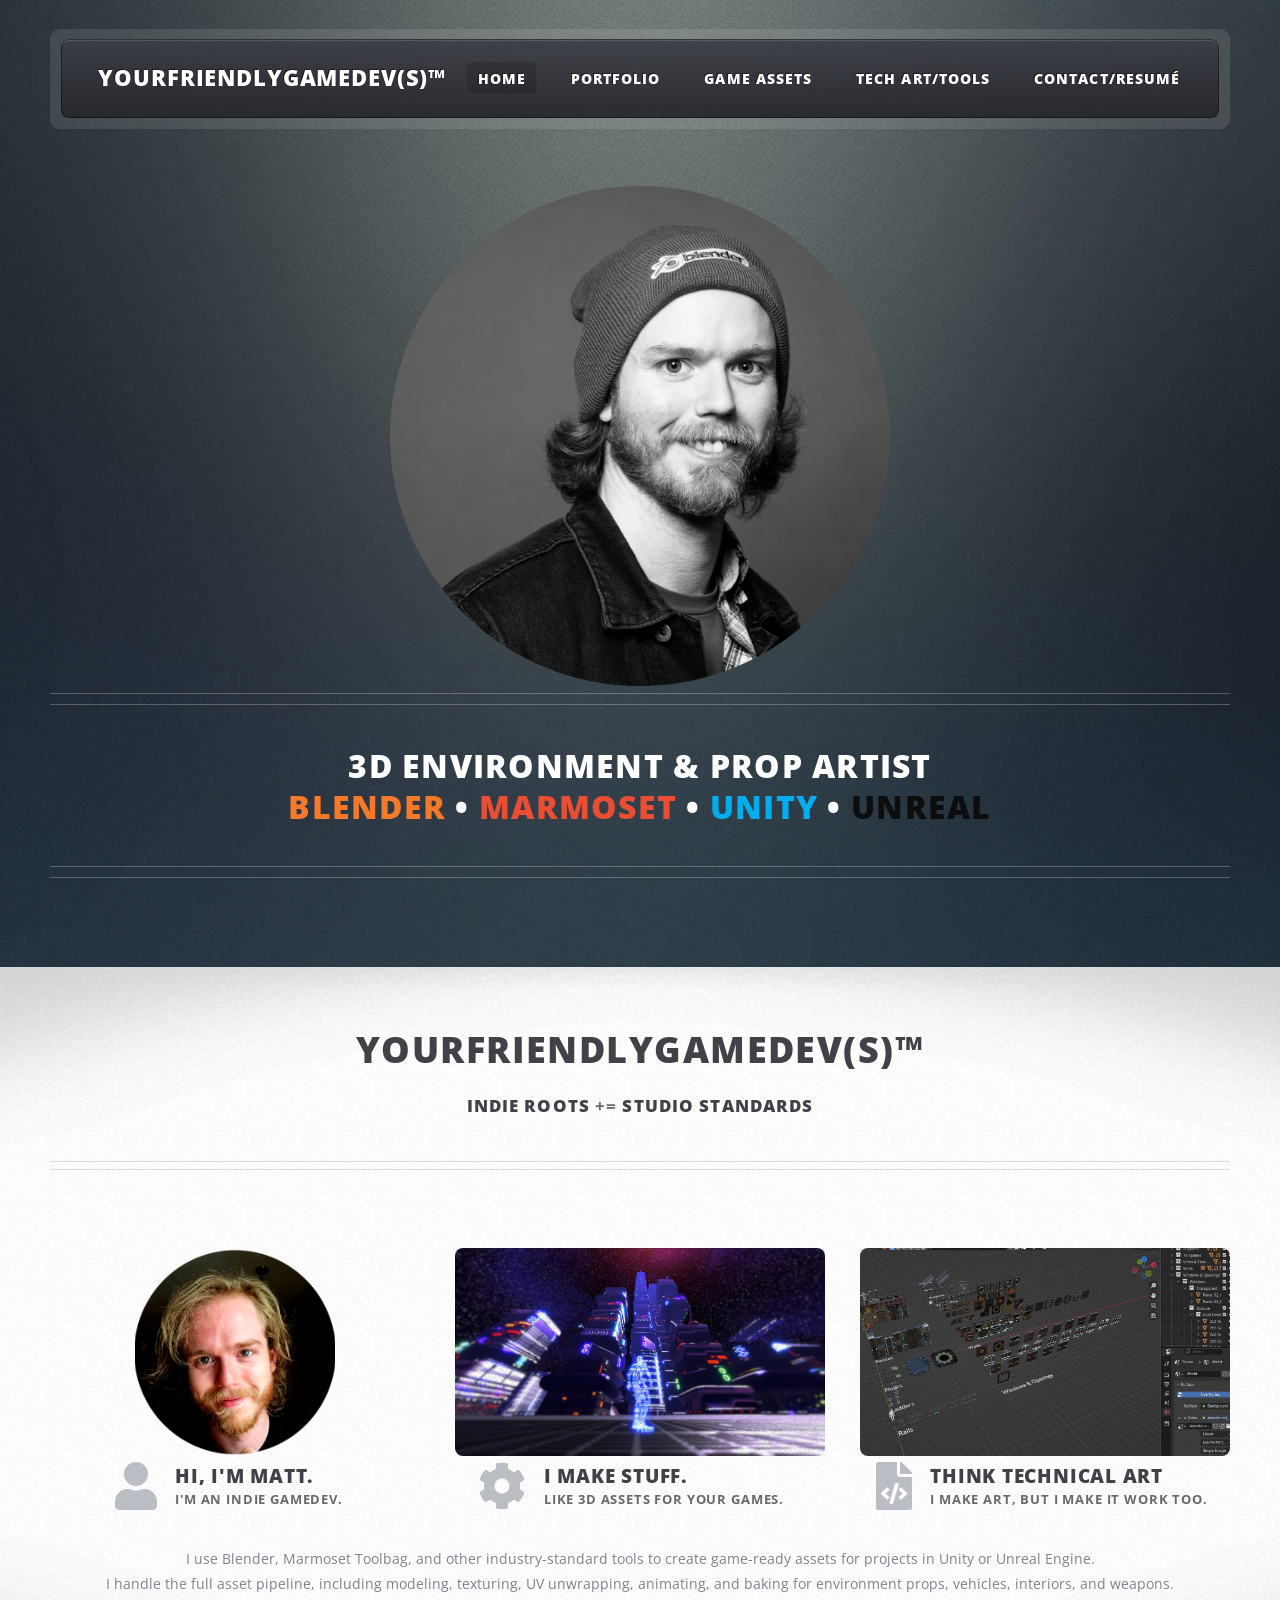
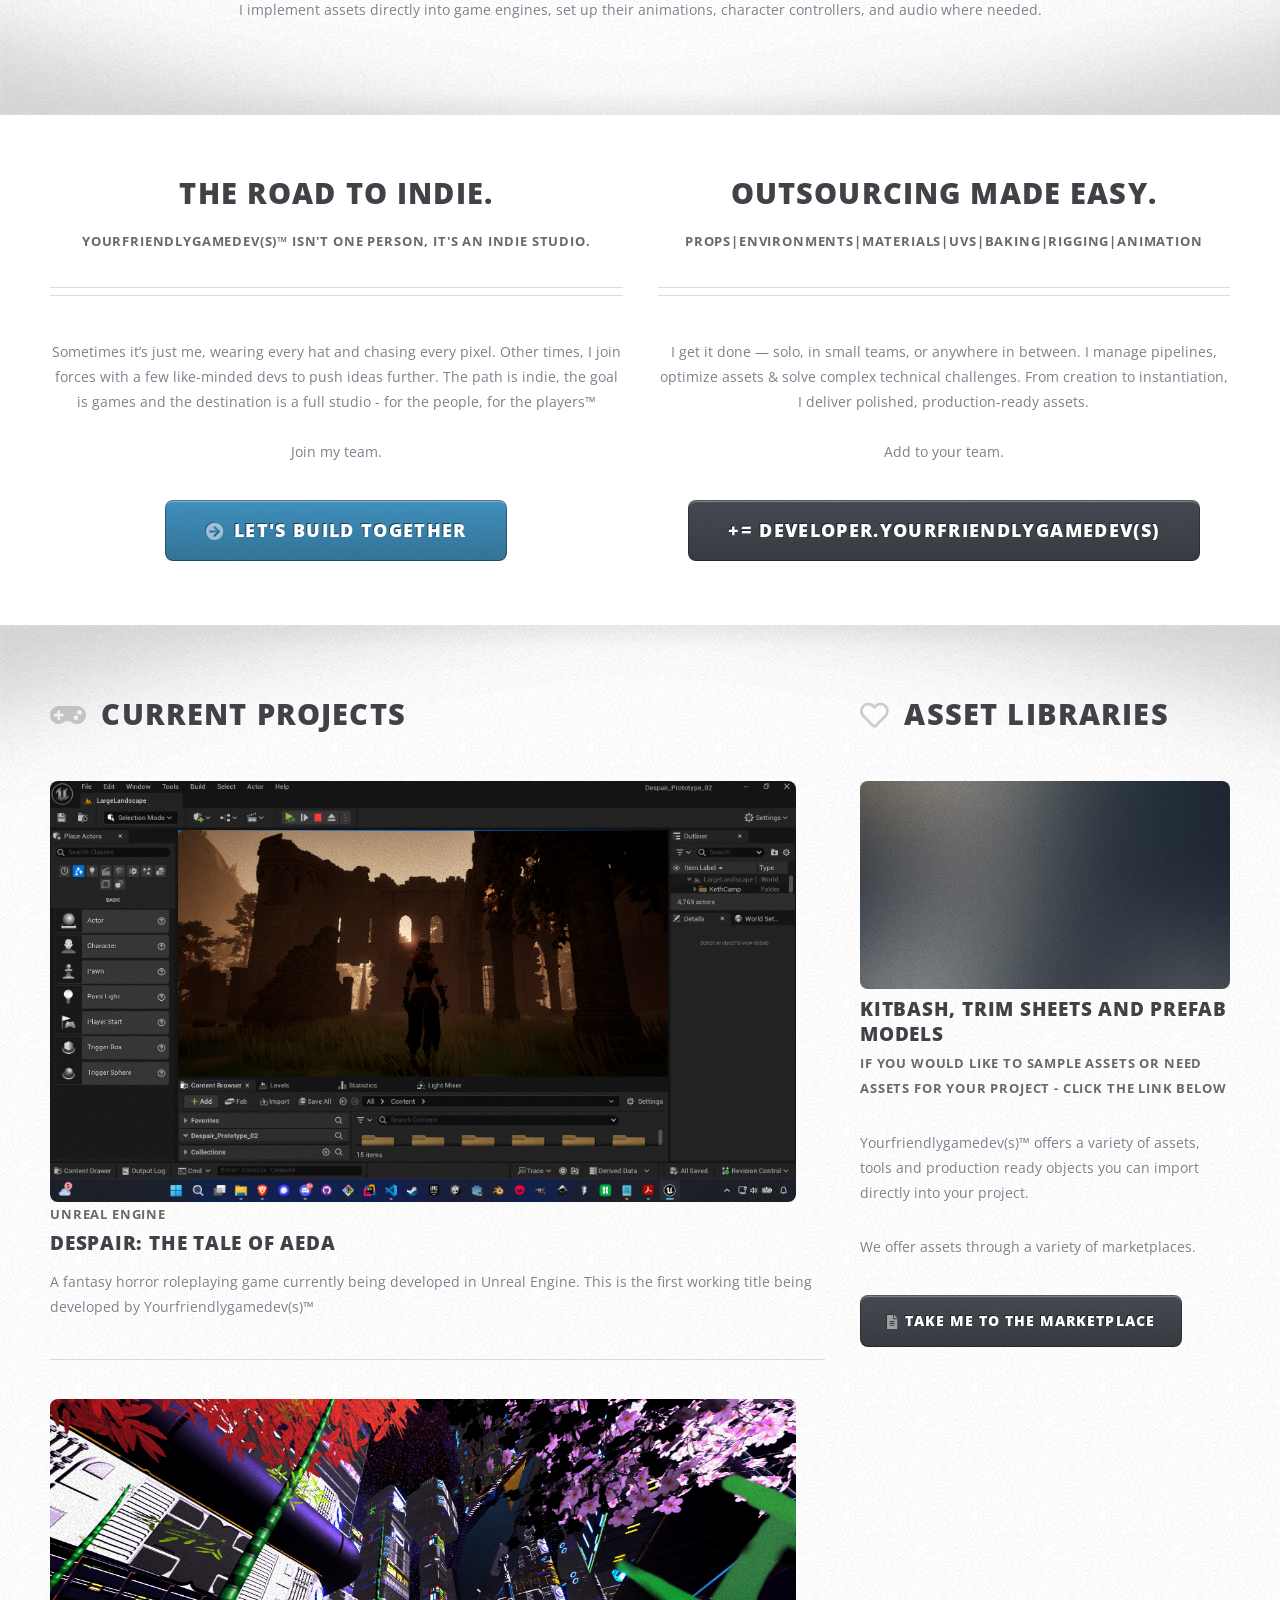
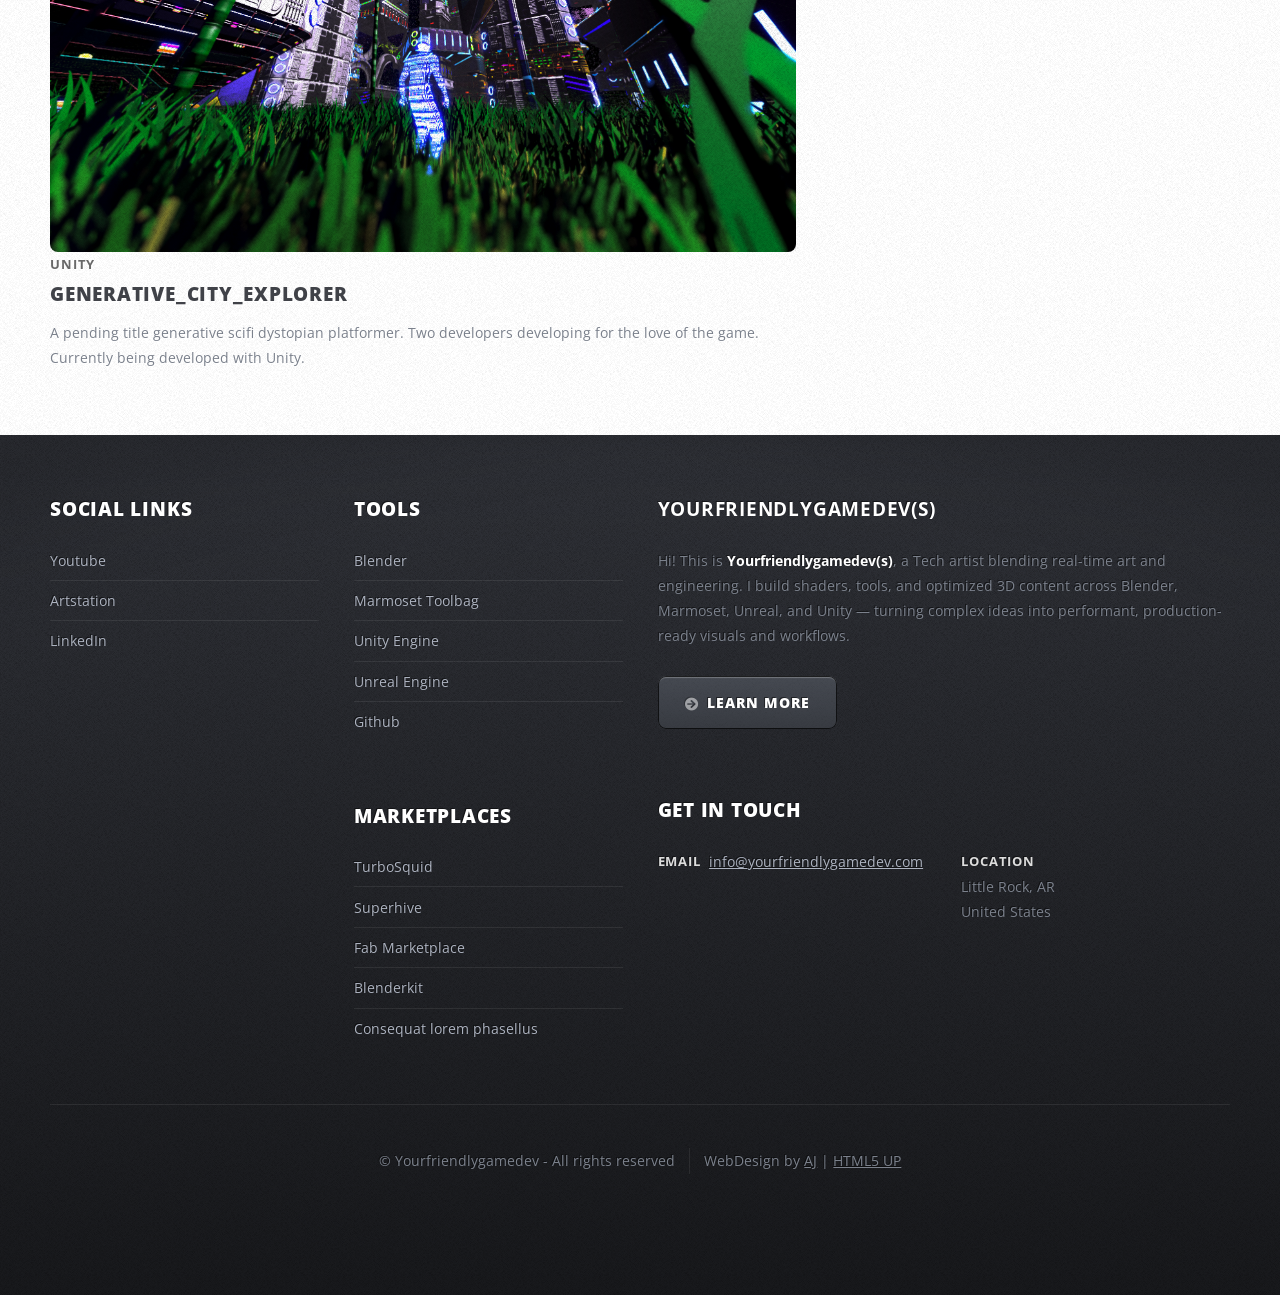
==== html5up-zerofour/index.html @ dc3ad37b "Edits and improvements" ====
<!DOCTYPE HTML>
<!--
	ZeroFour by HTML5 UP
	html5up.net | @ajlkn
	Free for personal and commercial use under the CCA 3.0 license (html5up.net/license)
-->
<html>
	<head>
		<title>Matt Hall Portfolio - @yourfriendlygamedev</title>
		<meta charset="utf-8" />
		<meta name="viewport" content="width=device-width, initial-scale=1, user-scalable=no" />
		<link rel="stylesheet" href="assets/css/main.css" />
		<link rel="stylesheet" href="https://cdnjs.cloudflare.com/ajax/libs/font-awesome/4.7.0/css/font-awesome.min.css">
	</head>
	<body class="homepage is-preload">
		<div id="page-wrapper">

			<!-- Header -->
				<div id="header-wrapper">
					<div class="container">

						<!-- Header -->
							<header id="header">
								<div class="inner">

									<!-- Logo -->
										<h1><a href="index.html" id="logo">Yourfriendlygamedev(s)&trade;</a></h1>

									<!-- Nav -->
										<nav id="nav">
											<ul>
												<li class="current_page_item"><a href="index.html">Home</a></li>
												<li>
													<a href="#">Portfolio</a>
													<!--
													<ul>
														<li><a href="#">Environment Art</a></li>
														<li><a href="#">Game Assets</a></li>
														<li>
															<a href="#">Game Development</a>
															<ul>
																<li><a href="#">Unity</a></li>
																<li><a href="#">Unreal Engine</a></li>
																<li><a href="#">C#</a></li>
															</ul>
														</li>
														<li><a href="#">Technical Art</a></li>
													</ul>
													-->
												</li>

												<!--Hey Matt, you need to update these other html files! -->
												<!--Left sidebar becomes Game Assets-->
												<li><a href="left-sidebar.html">Game Assets</a></li>
												<!--Right Sidebar becomes Tech Art/Tools-->
												<li><a href="right-sidebar.html">Tech Art/Tools</a></li>
												<!--Right Sidebar becomes Contact/Resume-->
											
											<li><a href="no-sidebar.html">Contact/Resumé</a></li>
											</ul>
										</nav>

								</div>
							</header>

						<!-- Banner -->
							<div id="banner">
							<!--<a href="#" class="image featured">--><img src="images/Photos/Selfie2.png" alt="" style="width: 500px;"/>
								<!--
								<h2>								
								<strong> 3D Environment & Prop Artist
								<br />Blender • Marmoset • Unity • Unreal </strong>
								<br />
								</h2>
								<h2>
								-->
								<h2>
								<strong>
									<span style="color:#FFFFFF;">3D Environment & Prop Artist
									<br />
									<span style="color:#F5792A;">Blender</span> • 
									<span style="color:#E94E34;">Marmoset</span> • 
									<span style="color:#00ADEF;">Unity</span> • 
									<span style="color:#0D0D0D;">Unreal</span>
								</strong>
								</h2>
								
								<!-- 
								<p>Prefer Artstation? - click right here -></p>
								<a href="https://www.artstation.com/yourfriendlygamedev" class="button large icon solid">Arstation</a>
								-->
							</div>

					</div>
				</div>

			<!-- Main Wrapper -->
				<div id="main-wrapper">
					<div class="wrapper style1">
						<div class="inner">

							<!-- Feature 1 -->
								<section class="container box feature1">
									<div class="row">
										<div class="col-12">
											<header class="first major">
												<h2>Yourfriendlygamedev(s)&trade;</h2>
												<p><strong>Indie roots</strong> += <strong> Studio Standards</strong></p>
											</header>
										</div>
										<div class="col-4 col-12-medium">
											<section>
												<a href="#" class="image featured no-overlay"><img src="images/Photos/Selfie.png" style="width: 200px; display:block; margin:0 auto;" alt="">
</a>
												<!--
												<a href="#" class="image featured"><img src="images/Photos/Selfie.png" style="width: 200px; display:block; margin:0 auto;" alt="" /></a>
												-->

												<header class="second icon solid fa-user">
													<h3>Hi, I'm Matt.</h3>
													<p>I'm an indie gamedev.</p>
												</header>
											</section>
										</div>
										<div class="col-4 col-12-medium">
											<section>
												<a href="#" class="image featured"><img src="images/Photos/Exveritas.jpg" alt="" /></a>
												<header class="second icon solid fa-cog">
													<h3>I make stuff.</h3>
													<p>Like 3D assets for your games.</p>
												</header>
											</section>
										</div>
										<div class="col-4 col-12-medium">
											<section>
												<a href="#" class="image featured"><img src="images/Screenshots/KitbashLibrary.png" alt="" /></a>
												<header class="second icon solid fa-file-code-o">
													<h3>Think Technical Art</h3>
													<p>I make art, but I make it work too.</p>
												</header>
											</section>
										</div>
										<div class="col-12">
											<p>I use Blender, Marmoset Toolbag, and other industry-standard tools to create game-ready assets for projects in Unity or Unreal Engine.<br>  
												I handle the full asset pipeline, including modeling, texturing, UV unwrapping, animating, and baking for environment props, vehicles, interiors, and weapons.<br>
												I implement assets directly into game engines, set up their animations, character controllers, and audio where needed.
											</p>
										</div>
									</div>
								</section>

						</div>
					</div>
					<div class="wrapper style2">
						<div class="inner">


							<!--Here-->

					
							<!-- Feature 2 -->
								<section class="container box feature2">
									<div class="row">
										<div class="col-6 col-12-medium">
											<section>
												<header class="major">
													<h2>The road to indie.</h2>
													<p>Yourfriendlygamedev(s)&trade; isn't one person, it's an indie studio.</p>
												</header>
													<p>Sometimes it’s just me, wearing every hat and chasing every pixel. 
														Other times, I join forces with a few like-minded devs to push ideas further. 
														The path is indie, the goal is games and the destination is a full studio - for the people, for the players&trade;<br>
													<br>Join my team.</p>
												<footer>
													<a href="#" class="button medium icon solid fa-arrow-circle-right">Let's build together</a>
												</footer>
											</section>
										</div>
										<div class="col-6 col-12-medium">
											<section>
												<header class="major">
													<h2>Outsourcing made easy.</h2>
													<p>Props|Environments|Materials|Uvs|Baking|Rigging|Animation</p>
												</header>
												<p> I get it done — solo, in small teams, or anywhere in between.
													I manage pipelines, optimize assets & solve complex technical challenges. 
													From creation to instantiation, I deliver polished, production-ready assets.<br>
													<br>Add to your team.
												</p>
												<footer>
													<a href="#" class="button medium alt icon solid">
													<span class="icon-text">+=</span>
													developer.yourfriendlygamedev(s)
													</a>
												</footer>
											</section>
										</div>
									</div>
								</section>

						</div>
					</div>
					<div class="wrapper style3">
						<div class="inner">
							<div class="container">
								<div class="row">
									<div class="col-8 col-12-medium">

										<!-- Article list -->
											<section class="box article-list">
												<h2 class="second icon solid fa-gamepad">Current Projects</h2>

												<!-- Excerpt -->
													<article class="box excerpt">
														<a href="#" class="image left"><img src="images/Screenshots/Despair.png" alt="" /></a>
														<div>
															<header>
																<span class="date">Unreal Engine</span>
																<h3><a href="#">Despair: The Tale of Aeda</a></h3>
															</header>
															<p>A fantasy horror roleplaying game currently being developed in Unreal Engine. 
																This is the first working title being developed by Yourfriendlygamedev(s)&trade;
															</p>
														</div>
													</article>

												<!-- Excerpt -->
													<article class="box excerpt">
														<a href="#" class="image left"><img src="images/Screenshots/Exveritas.png" alt="" /></a>
														<div>
															<header>
																<span class="date">Unity</span>
																<h3><a href="#">Generative_City_Explorer</a></h3>
															</header>
															<p>A pending title generative scifi dystopian platformer. 
																Two developers developing for the love of the game. Currently being developed with Unity.</p>
														</div>
													</article>

											</section>
									</div>
									<div class="col-4 col-12-medium">

										<!-- Spotlight -->
											<section class="box spotlight">
												<h2 class="icon fa-heart">Asset Libraries</h2>
												<article>
													<a href="#" class="image featured"><img src="images/pic07.jpg" alt=""></a>
													<header>
														<h3><a href="#">Kitbash, Trim Sheets and Prefab Models</a></h3>
														<p>If you would like to sample assets or need assets for your project - click the link below</p>
													</header>
													<p>Yourfriendlygamedev(s)&trade; offers a variety of assets, tools and production ready objects you can import directly into your project.</p>
													<p>We offer assets through a variety of marketplaces.</p>
													<footer>
														<a href="#" class="button alt icon solid fa-file-alt">Take me to the marketplace</a>
													</footer>
												</article>
											</section>

									</div>
								</div>
							</div>
						</div>
					</div>
				</div>

			<!-- Footer Wrapper -->
				<div id="footer-wrapper">
					<footer id="footer" class="container">
						<div class="row">
							<div class="col-3 col-6-medium col-12-small">

								<!-- Links -->
									<section>
										<h2>Social Links</h2>
										<ul class="divided">
											<li><a href="#">Youtube</a></li>
											<li><a href="#">Artstation</a></li>
											<li><a href="#">LinkedIn </a></li>

										</ul>
									</section>

							</div>
							<div class="col-3 col-6-medium col-12-small">

								<!-- Links -->
									<section>
										<h2>Tools</h2>
										<ul class="divided">
											<li><a href="https://www.blender.org">Blender</a></li>
											<li><a href="https://www.marmoset.co/">Marmoset Toolbag</a></li>
											<li><a href="https://www.unity.com">Unity Engine</a></li>
											<li><a href="https://www.unrealengine.com/">Unreal Engine</a></li>
											<li><a href="https://www.github.com/yourfriendlygamedev">Github</a></li>
										</ul>
									</section>

								<!-- Links -->
									<section>
										<h2>Marketplaces</h2>
										<ul class="divided">
											<li><a href="#">TurboSquid</a></li>
											<li><a href="#">Superhive</a></li>
											<li><a href="#">Fab Marketplace</a></li>
											<li><a href="#">Blenderkit</a></li>
											<li><a href="#">Consequat lorem phasellus</a></li>
										</ul>
									</section>

							</div>
							<div class="col-6 col-12-medium imp-medium">

								<!-- About -->
									<section>
										<h2><strong>Yourfriendlygamedev(s)</strong></h2>
										<p>Hi! This is <strong>Yourfriendlygamedev(s)</strong>, a Tech artist blending real-time art and engineering. I build shaders, tools, and optimized 3D content across Blender, Marmoset, Unreal, and Unity — turning complex ideas into performant, production-ready visuals and workflows.
										</p>
										<a href="#" class="button alt icon solid fa-arrow-circle-right">Learn More</a>
									</section>

								<!-- Contact -->
									<section>
										<h2>Get in touch</h2>
										<div>
											<div class="row">
												<div class="col-6 col-12-small">
													<dl class="contact">
														<dt>Email</dt>
														<dd><a href="#">info@yourfriendlygamedev.com</a></dd>
													</dl>
												</div>
												<div class="col-6 col-12-small">
													<dl class="contact">
														<dt>Location</dt>
														<dd><br>
															Little Rock, AR<br />
															United States<br />
														</dd>
													</dl>
												</div>
											</div>
										</div>
									</section>

							</div>
							<div class="col-12">
								<div id="copyright">
									<ul class="menu">
										<li>&copy; Yourfriendlygamedev - All rights reserved</li><li>WebDesign
										by <a href="http://twitter.com/ajlkn">AJ</a> | <a href="http://html5up.net/">HTML5 UP</a>
									</ul>
								</div>
							</div>
						</div>
					</footer>
				</div>

		</div>

		<!-- Scripts -->
			<script src="assets/js/jquery.min.js"></script>
			<script src="assets/js/jquery.dropotron.min.js"></script>
			<script src="assets/js/browser.min.js"></script>
			<script src="assets/js/breakpoints.min.js"></script>
			<script src="assets/js/util.js"></script>
			<script src="assets/js/main.js"></script>

			<!-- Your custom JS to populate ArtStation projects -->
			<script>
			fetch('projects.json')
			.then(res => res.json())
			.then(data => {
				const container = document.querySelector('.article-list');
				data.forEach(project => {
				const article = document.createElement('article');
				article.className = 'box excerpt';
				article.innerHTML = `
					<a href="${project.url}" class="image left" target="_blank">
					<img src="${project.image}" alt="${project.title}">
					</a>
					<div>
					<header>
						<span class="date">${new Date(project.date).toLocaleDateString()}</span>
						<h3><a href="${project.url}" target="_blank">${project.title}</a></h3>
					</header>
					<p>${project.excerpt}</p>
					</div>
				`;
				container.appendChild(article);
				});
			})
			.catch(err => console.error(err));
			</script>

	</body>
</html>
---- html5up-zerofour/assets/css/main.css ----
@import url("https://fonts.googleapis.com/css?family=Open+Sans:400,400italic,700,800");
@import url("fontawesome-all.min.css");

/*
	ZeroFour by HTML5 UP
	html5up.net | @ajlkn
	Free for personal and commercial use under the CCA 3.0 license (html5up.net/license)
*/

html, body, div, span, applet, object,
iframe, h1, h2, h3, h4, h5, h6, p, blockquote,
pre, a, abbr, acronym, address, big, cite,
code, del, dfn, em, img, ins, kbd, q, s, samp,
small, strike, strong, sub, sup, tt, var, b,
u, i, center, dl, dt, dd, ol, ul, li, fieldset,
form, label, legend, table, caption, tbody,
tfoot, thead, tr, th, td, article, aside,
canvas, details, embed, figure, figcaption,
footer, header, hgroup, menu, nav, output, ruby,
section, summary, time, mark, audio, video {
	margin: 0;
	padding: 0;
	border: 0;
	font-size: 100%;
	font: inherit;
	vertical-align: baseline;}

article, aside, details, figcaption, figure,
footer, header, hgroup, menu, nav, section {
	display: block;}

body {
	line-height: 1;
}

ol, ul {
	list-style: none;
}

blockquote, q {
	quotes: none;
}

	blockquote:before, blockquote:after, q:before, q:after {
		content: '';
		content: none;
	}

table {
	border-collapse: collapse;
	border-spacing: 0;
}

body {
	-webkit-text-size-adjust: none;
}

mark {
	background-color: transparent;
	color: inherit;
}

input::-moz-focus-inner {
	border: 0;
	padding: 0;
}

input, select, textarea {
	-moz-appearance: none;
	-webkit-appearance: none;
	-ms-appearance: none;
	appearance: none;
}

/* Basic */

	html {
		box-sizing: border-box;
	}

	*, *:before, *:after {
		box-sizing: inherit;
	}

	@-ms-viewport {
		width: device-width;
	}

	body {
		background: #303238 url("images/bg01.png");
	}

		body.is-preload * {
			-moz-transition: none !important;
			-webkit-transition: none !important;
			-ms-transition: none !important;
			transition: none !important;
			-moz-animation: none !important;
			-webkit-animation: none !important;
			-ms-animation: none !important;
			animation: none !important;
		}

	body, input, select, textarea {
		font-family: 'Open Sans', sans-serif;
		color: #7b818c;
		font-weight: 400;
		font-size: 11pt;
		line-height: 1.85em;
	}

	a {
		color: inherit;
		text-decoration: underline;
	}

		a:hover {
			text-decoration: none;
		}

	h1, h2, h3, h4, h5, h6 {
		text-transform: uppercase;
		font-weight: 800;
		letter-spacing: 0.04em;
		color: #404248;
		margin: 0 0 1em 0;
	}

	h1 a, h2 a, h3 a, h4 a, h5 a, h6 a {
		color: inherit;
		text-decoration: none;
		outline: 0;
	}

	h2 {
		font-size: 2em;
		margin: 0 0 1.5em 0;
		line-height: 1em;
	}

		h2.icon {
			line-height: 48px;
		}

			h2.icon:before {
				position: relative;
				top: 0.05em;
				margin-right: 0.5em;
				opacity: 0.25;
			}

	h3 {
		font-size: 1.35em;
		margin-top: 2em;
	}

	b, strong {
		color: #404248;
		font-weight: 700;
	}

	i, em {
		font-style: italic;
	}

	br.clear {
		clear: both;
	}

	sub {
		position: relative;
		top: 0.5em;
		font-size: 0.8em;
	}

	sup {
		position: relative;
		top: -0.5em;
		font-size: 0.8em;
	}

	hr {
		border: 0;
		border-top: solid 1px #ddd;
	}

	blockquote {
		border-left: solid 0.5em #ddd;
		padding: 1em 0 1em 2em;
		font-style: italic;
	}

	p, ul, ol, dl, table {
		margin-bottom: 2em;
	}

	.date {
		display: block;
		text-transform: uppercase;
		font-weight: 700;
		letter-spacing: 0.065em;
		font-size: 0.9em;
		color: #696969;
		margin: 0 0 0.25em 0;
	}

/* Container */

	.container {
		margin: 0 auto;
		max-width: calc(100% - 100px);
		width: 1200px;
	}

		@media screen and (max-width: 1280px) {

			.container {
				width: 100%;
			}

		}

		@media screen and (max-width: 980px) {

			.container {
				width: 100%;
			}

		}

		@media screen and (max-width: 736px) {

			.container {
				width: 100%;
				max-width: 100%;
			}

		}

/* Row */

	.row {
		display: flex;
		flex-wrap: wrap;
		box-sizing: border-box;
		align-items: stretch;
	}

		.row > * {
			box-sizing: border-box;
		}

		.row.gtr-uniform > * > :last-child {
			margin-bottom: 0;
		}

		.row.aln-left {
			justify-content: flex-start;
		}

		.row.aln-center {
			justify-content: center;
		}

		.row.aln-right {
			justify-content: flex-end;
		}

		.row.aln-top {
			align-items: flex-start;
		}

		.row.aln-middle {
			align-items: center;
		}

		.row.aln-bottom {
			align-items: flex-end;
		}

		.row > .imp {
			order: -1;
		}

		.row > .col-1 {
			width: 8.33333%;
		}

		.row > .off-1 {
			margin-left: 8.33333%;
		}

		.row > .col-2 {
			width: 16.66667%;
		}

		.row > .off-2 {
			margin-left: 16.66667%;
		}

		.row > .col-3 {
			width: 25%;
		}

		.row > .off-3 {
			margin-left: 25%;
		}

		.row > .col-4 {
			width: 33.33333%;
		}

		.row > .off-4 {
			margin-left: 33.33333%;
		}

		.row > .col-5 {
			width: 41.66667%;
		}

		.row > .off-5 {
			margin-left: 41.66667%;
		}

		.row > .col-6 {
			width: 50%;
		}

		.row > .off-6 {
			margin-left: 50%;
		}

		.row > .col-7 {
			width: 58.33333%;
		}

		.row > .off-7 {
			margin-left: 58.33333%;
		}

		.row > .col-8 {
			width: 66.66667%;
		}

		.row > .off-8 {
			margin-left: 66.66667%;
		}

		.row > .col-9 {
			width: 75%;
		}

		.row > .off-9 {
			margin-left: 75%;
		}

		.row > .col-10 {
			width: 83.33333%;
		}

		.row > .off-10 {
			margin-left: 83.33333%;
		}

		.row > .col-11 {
			width: 91.66667%;
		}

		.row > .off-11 {
			margin-left: 91.66667%;
		}

		.row > .col-12 {
			width: 100%;
		}

		.row > .off-12 {
			margin-left: 100%;
		}

		.row.gtr-0 {
			margin-top: 0px;
			margin-left: 0px;
		}

			.row.gtr-0 > * {
				padding: 0px 0 0 0px;
			}

			.row.gtr-0.gtr-uniform {
				margin-top: 0px;
			}

				.row.gtr-0.gtr-uniform > * {
					padding-top: 0px;
				}

		.row.gtr-25 {
			margin-top: -12.5px;
			margin-left: -12.5px;
		}

			.row.gtr-25 > * {
				padding: 12.5px 0 0 12.5px;
			}

			.row.gtr-25.gtr-uniform {
				margin-top: -12.5px;
			}

				.row.gtr-25.gtr-uniform > * {
					padding-top: 12.5px;
				}

		.row.gtr-50 {
			margin-top: -25px;
			margin-left: -25px;
		}

			.row.gtr-50 > * {
				padding: 25px 0 0 25px;
			}

			.row.gtr-50.gtr-uniform {
				margin-top: -25px;
			}

				.row.gtr-50.gtr-uniform > * {
					padding-top: 25px;
				}

		.row {
			margin-top: -50px;
			margin-left: -50px;
		}

			.row > * {
				padding: 50px 0 0 50px;
			}

			.row.gtr-uniform {
				margin-top: -50px;
			}

				.row.gtr-uniform > * {
					padding-top: 50px;
				}

		.row.gtr-150 {
			margin-top: -75px;
			margin-left: -75px;
		}

			.row.gtr-150 > * {
				padding: 75px 0 0 75px;
			}

			.row.gtr-150.gtr-uniform {
				margin-top: -75px;
			}

				.row.gtr-150.gtr-uniform > * {
					padding-top: 75px;
				}

		.row.gtr-200 {
			margin-top: -100px;
			margin-left: -100px;
		}

			.row.gtr-200 > * {
				padding: 100px 0 0 100px;
			}

			.row.gtr-200.gtr-uniform {
				margin-top: -100px;
			}

				.row.gtr-200.gtr-uniform > * {
					padding-top: 100px;
				}

		@media screen and (max-width: 1280px) {

			.row {
				display: flex;
				flex-wrap: wrap;
				box-sizing: border-box;
				align-items: stretch;
			}

				.row > * {
					box-sizing: border-box;
				}

				.row.gtr-uniform > * > :last-child {
					margin-bottom: 0;
				}

				.row.aln-left {
					justify-content: flex-start;
				}

				.row.aln-center {
					justify-content: center;
				}

				.row.aln-right {
					justify-content: flex-end;
				}

				.row.aln-top {
					align-items: flex-start;
				}

				.row.aln-middle {
					align-items: center;
				}

				.row.aln-bottom {
					align-items: flex-end;
				}

				.row > .imp-large {
					order: -1;
				}

				.row > .col-1-large {
					width: 8.33333%;
				}

				.row > .off-1-large {
					margin-left: 8.33333%;
				}

				.row > .col-2-large {
					width: 16.66667%;
				}

				.row > .off-2-large {
					margin-left: 16.66667%;
				}

				.row > .col-3-large {
					width: 25%;
				}

				.row > .off-3-large {
					margin-left: 25%;
				}

				.row > .col-4-large {
					width: 33.33333%;
				}

				.row > .off-4-large {
					margin-left: 33.33333%;
				}

				.row > .col-5-large {
					width: 41.66667%;
				}

				.row > .off-5-large {
					margin-left: 41.66667%;
				}

				.row > .col-6-large {
					width: 50%;
				}

				.row > .off-6-large {
					margin-left: 50%;
				}

				.row > .col-7-large {
					width: 58.33333%;
				}

				.row > .off-7-large {
					margin-left: 58.33333%;
				}

				.row > .col-8-large {
					width: 66.66667%;
				}

				.row > .off-8-large {
					margin-left: 66.66667%;
				}

				.row > .col-9-large {
					width: 75%;
				}

				.row > .off-9-large {
					margin-left: 75%;
				}

				.row > .col-10-large {
					width: 83.33333%;
				}

				.row > .off-10-large {
					margin-left: 83.33333%;
				}

				.row > .col-11-large {
					width: 91.66667%;
				}

				.row > .off-11-large {
					margin-left: 91.66667%;
				}

				.row > .col-12-large {
					width: 100%;
				}

				.row > .off-12-large {
					margin-left: 100%;
				}

				.row.gtr-0 {
					margin-top: 0px;
					margin-left: 0px;
				}

					.row.gtr-0 > * {
						padding: 0px 0 0 0px;
					}

					.row.gtr-0.gtr-uniform {
						margin-top: 0px;
					}

						.row.gtr-0.gtr-uniform > * {
							padding-top: 0px;
						}

				.row.gtr-25 {
					margin-top: -8.75px;
					margin-left: -8.75px;
				}

					.row.gtr-25 > * {
						padding: 8.75px 0 0 8.75px;
					}

					.row.gtr-25.gtr-uniform {
						margin-top: -8.75px;
					}

						.row.gtr-25.gtr-uniform > * {
							padding-top: 8.75px;
						}

				.row.gtr-50 {
					margin-top: -17.5px;
					margin-left: -17.5px;
				}

					.row.gtr-50 > * {
						padding: 17.5px 0 0 17.5px;
					}

					.row.gtr-50.gtr-uniform {
						margin-top: -17.5px;
					}

						.row.gtr-50.gtr-uniform > * {
							padding-top: 17.5px;
						}

				.row {
					margin-top: -35px;
					margin-left: -35px;
				}

					.row > * {
						padding: 35px 0 0 35px;
					}

					.row.gtr-uniform {
						margin-top: -35px;
					}

						.row.gtr-uniform > * {
							padding-top: 35px;
						}

				.row.gtr-150 {
					margin-top: -52.5px;
					margin-left: -52.5px;
				}

					.row.gtr-150 > * {
						padding: 52.5px 0 0 52.5px;
					}

					.row.gtr-150.gtr-uniform {
						margin-top: -52.5px;
					}

						.row.gtr-150.gtr-uniform > * {
							padding-top: 52.5px;
						}

				.row.gtr-200 {
					margin-top: -70px;
					margin-left: -70px;
				}

					.row.gtr-200 > * {
						padding: 70px 0 0 70px;
					}

					.row.gtr-200.gtr-uniform {
						margin-top: -70px;
					}

						.row.gtr-200.gtr-uniform > * {
							padding-top: 70px;
						}

		}

		@media screen and (max-width: 980px) {

			.row {
				display: flex;
				flex-wrap: wrap;
				box-sizing: border-box;
				align-items: stretch;
			}

				.row > * {
					box-sizing: border-box;
				}

				.row.gtr-uniform > * > :last-child {
					margin-bottom: 0;
				}

				.row.aln-left {
					justify-content: flex-start;
				}

				.row.aln-center {
					justify-content: center;
				}

				.row.aln-right {
					justify-content: flex-end;
				}

				.row.aln-top {
					align-items: flex-start;
				}

				.row.aln-middle {
					align-items: center;
				}

				.row.aln-bottom {
					align-items: flex-end;
				}

				.row > .imp-medium {
					order: -1;
				}

				.row > .col-1-medium {
					width: 8.33333%;
				}

				.row > .off-1-medium {
					margin-left: 8.33333%;
				}

				.row > .col-2-medium {
					width: 16.66667%;
				}

				.row > .off-2-medium {
					margin-left: 16.66667%;
				}

				.row > .col-3-medium {
					width: 25%;
				}

				.row > .off-3-medium {
					margin-left: 25%;
				}

				.row > .col-4-medium {
					width: 33.33333%;
				}

				.row > .off-4-medium {
					margin-left: 33.33333%;
				}

				.row > .col-5-medium {
					width: 41.66667%;
				}

				.row > .off-5-medium {
					margin-left: 41.66667%;
				}

				.row > .col-6-medium {
					width: 50%;
				}

				.row > .off-6-medium {
					margin-left: 50%;
				}

				.row > .col-7-medium {
					width: 58.33333%;
				}

				.row > .off-7-medium {
					margin-left: 58.33333%;
				}

				.row > .col-8-medium {
					width: 66.66667%;
				}

				.row > .off-8-medium {
					margin-left: 66.66667%;
				}

				.row > .col-9-medium {
					width: 75%;
				}

				.row > .off-9-medium {
					margin-left: 75%;
				}

				.row > .col-10-medium {
					width: 83.33333%;
				}

				.row > .off-10-medium {
					margin-left: 83.33333%;
				}

				.row > .col-11-medium {
					width: 91.66667%;
				}

				.row > .off-11-medium {
					margin-left: 91.66667%;
				}

				.row > .col-12-medium {
					width: 100%;
				}

				.row > .off-12-medium {
					margin-left: 100%;
				}

				.row.gtr-0 {
					margin-top: 0px;
					margin-left: 0px;
				}

					.row.gtr-0 > * {
						padding: 0px 0 0 0px;
					}

					.row.gtr-0.gtr-uniform {
						margin-top: 0px;
					}

						.row.gtr-0.gtr-uniform > * {
							padding-top: 0px;
						}

				.row.gtr-25 {
					margin-top: -12.5px;
					margin-left: -12.5px;
				}

					.row.gtr-25 > * {
						padding: 12.5px 0 0 12.5px;
					}

					.row.gtr-25.gtr-uniform {
						margin-top: -12.5px;
					}

						.row.gtr-25.gtr-uniform > * {
							padding-top: 12.5px;
						}

				.row.gtr-50 {
					margin-top: -25px;
					margin-left: -25px;
				}

					.row.gtr-50 > * {
						padding: 25px 0 0 25px;
					}

					.row.gtr-50.gtr-uniform {
						margin-top: -25px;
					}

						.row.gtr-50.gtr-uniform > * {
							padding-top: 25px;
						}

				.row {
					margin-top: -50px;
					margin-left: -50px;
				}

					.row > * {
						padding: 50px 0 0 50px;
					}

					.row.gtr-uniform {
						margin-top: -50px;
					}

						.row.gtr-uniform > * {
							padding-top: 50px;
						}

				.row.gtr-150 {
					margin-top: -75px;
					margin-left: -75px;
				}

					.row.gtr-150 > * {
						padding: 75px 0 0 75px;
					}

					.row.gtr-150.gtr-uniform {
						margin-top: -75px;
					}

						.row.gtr-150.gtr-uniform > * {
							padding-top: 75px;
						}

				.row.gtr-200 {
					margin-top: -100px;
					margin-left: -100px;
				}

					.row.gtr-200 > * {
						padding: 100px 0 0 100px;
					}

					.row.gtr-200.gtr-uniform {
						margin-top: -100px;
					}

						.row.gtr-200.gtr-uniform > * {
							padding-top: 100px;
						}

		}

		@media screen and (max-width: 736px) {

			.row {
				display: flex;
				flex-wrap: wrap;
				box-sizing: border-box;
				align-items: stretch;
			}

				.row > * {
					box-sizing: border-box;
				}

				.row.gtr-uniform > * > :last-child {
					margin-bottom: 0;
				}

				.row.aln-left {
					justify-content: flex-start;
				}

				.row.aln-center {
					justify-content: center;
				}

				.row.aln-right {
					justify-content: flex-end;
				}

				.row.aln-top {
					align-items: flex-start;
				}

				.row.aln-middle {
					align-items: center;
				}

				.row.aln-bottom {
					align-items: flex-end;
				}

				.row > .imp-small {
					order: -1;
				}

				.row > .col-1-small {
					width: 8.33333%;
				}

				.row > .off-1-small {
					margin-left: 8.33333%;
				}

				.row > .col-2-small {
					width: 16.66667%;
				}

				.row > .off-2-small {
					margin-left: 16.66667%;
				}

				.row > .col-3-small {
					width: 25%;
				}

				.row > .off-3-small {
					margin-left: 25%;
				}

				.row > .col-4-small {
					width: 33.33333%;
				}

				.row > .off-4-small {
					margin-left: 33.33333%;
				}

				.row > .col-5-small {
					width: 41.66667%;
				}

				.row > .off-5-small {
					margin-left: 41.66667%;
				}

				.row > .col-6-small {
					width: 50%;
				}

				.row > .off-6-small {
					margin-left: 50%;
				}

				.row > .col-7-small {
					width: 58.33333%;
				}

				.row > .off-7-small {
					margin-left: 58.33333%;
				}

				.row > .col-8-small {
					width: 66.66667%;
				}

				.row > .off-8-small {
					margin-left: 66.66667%;
				}

				.row > .col-9-small {
					width: 75%;
				}

				.row > .off-9-small {
					margin-left: 75%;
				}

				.row > .col-10-small {
					width: 83.33333%;
				}

				.row > .off-10-small {
					margin-left: 83.33333%;
				}

				.row > .col-11-small {
					width: 91.66667%;
				}

				.row > .off-11-small {
					margin-left: 91.66667%;
				}

				.row > .col-12-small {
					width: 100%;
				}

				.row > .off-12-small {
					margin-left: 100%;
				}

				.row.gtr-0 {
					margin-top: 0px;
					margin-left: 0px;
				}

					.row.gtr-0 > * {
						padding: 0px 0 0 0px;
					}

					.row.gtr-0.gtr-uniform {
						margin-top: 0px;
					}

						.row.gtr-0.gtr-uniform > * {
							padding-top: 0px;
						}

				.row.gtr-25 {
					margin-top: -2.5px;
					margin-left: -2.5px;
				}

					.row.gtr-25 > * {
						padding: 2.5px 0 0 2.5px;
					}

					.row.gtr-25.gtr-uniform {
						margin-top: -2.5px;
					}

						.row.gtr-25.gtr-uniform > * {
							padding-top: 2.5px;
						}

				.row.gtr-50 {
					margin-top: -5px;
					margin-left: -5px;
				}

					.row.gtr-50 > * {
						padding: 5px 0 0 5px;
					}

					.row.gtr-50.gtr-uniform {
						margin-top: -5px;
					}

						.row.gtr-50.gtr-uniform > * {
							padding-top: 5px;
						}

				.row {
					margin-top: -10px;
					margin-left: -10px;
				}

					.row > * {
						padding: 10px 0 0 10px;
					}

					.row.gtr-uniform {
						margin-top: -10px;
					}

						.row.gtr-uniform > * {
							padding-top: 10px;
						}

				.row.gtr-150 {
					margin-top: -15px;
					margin-left: -15px;
				}

					.row.gtr-150 > * {
						padding: 15px 0 0 15px;
					}

					.row.gtr-150.gtr-uniform {
						margin-top: -15px;
					}

						.row.gtr-150.gtr-uniform > * {
							padding-top: 15px;
						}

				.row.gtr-200 {
					margin-top: -20px;
					margin-left: -20px;
				}

					.row.gtr-200 > * {
						padding: 20px 0 0 20px;
					}

					.row.gtr-200.gtr-uniform {
						margin-top: -20px;
					}

						.row.gtr-200.gtr-uniform > * {
							padding-top: 20px;
						}

		}

/* Section/Article */

	section, article {
		margin-bottom: 5em;
	}

	section > :last-child,
	article > :last-child,
	section:last-child,
	article:last-child {
		margin-bottom: 0;
	}

	header {
		margin: 0 0 2em 0;
	}

		header h2, header h3 {
			margin: 0 0 0.25em 0;
		}

		header p {
			display: block;
			text-transform: uppercase;
			font-weight: 700;
			letter-spacing: 0.065em;
			font-size: 0.9em;
			color: #696969;
			margin: 0;
		}

			header p strong {
				color: #404248;
				font-weight: 800;
			}

	footer {
		margin: 2.5em 0 0 0;
	}

	header.major {
		border-bottom: solid 1px #dbdbdb;
		margin: 0 0 3em 0;
	}

		header.major:after {
			content: '';
			display: block;
			border-top: solid 1px #dbdbdb;
			height: 8px;
		}

		header.major h2, header.major h3 {
			margin: 0 0 1.2em 0;
		}

		header.major p {
			margin: 0 0 1.5em 0;
			position: relative;
			top: -1em;
		}

/* Forms */

	form label {
		display: block;
		text-transform: uppercase;
		font-weight: 800;
		letter-spacing: 0.04em;
		color: #404248;
		margin: 0 0 1em 0;
		font-size: 0.8em;
	}

	form input[type="text"],
	form input[type="email"],
	form input[type="password"],
	form select,
	form textarea {
		-webkit-appearance: none;
		display: block;
		width: 100%;
		border-radius: 8px;
		border: solid 1px #eee;
	}

	form input[type="text"]:focus,
	form input[type="email"]:focus,
	form input[type="password"]:focus,
	form select:focus,
	form textarea:focus {
		box-shadow: 0 0 2px 1px #4091bf;
	}

	form input[type="text"],
	form input[type="email"],
	form input[type="password"] {
		line-height: 3em;
		padding: 0 1em;
	}

	form select {
		line-height: 3em;
		padding: 0 1em;
	}

	form textarea {
		min-height: 9em;
		padding: 1em;
	}

	form ::-webkit-input-placeholder,
	form :-moz-placeholder,
	form ::-moz-placeholder,
	form :-ms-input-placeholder {
		color: #555 !important;
	}

	form ::-moz-focus-inner {
		border: 0;
	}

/* Tables */

	table {
		width: 100%;
	}

		table.default {
			width: 100%;
		}

			table.default tr {
				border-top: solid 1px #eee;
			}

				table.default tr:first-child {
					border-top: 0;
				}

			table.default td {
				padding: 0.5em 1em 0.5em 1em;
			}

			table.default th {
				text-align: left;
				padding: 0.5em 1em 0.5em 1em;
				text-transform: uppercase;
				font-weight: 800;
				letter-spacing: 0.04em;
				margin: 0 0 1em 0;
				font-size: 0.8em;
			}

			table.default thead {
				background: #404248;
				color: #fff;
			}

/* Image */

	.image {
		position: relative;
		display: inline-block;
	}

		.image img {
			display: block;
			width: 100%;
			border-radius: 8px;
		}

		.image:before {
			content: '';
			display: block;
			position: absolute;
			left: 0;
			top: 0;
			background: url("images/bg01.png");
			width: 100%;
			height: 100%;
			opacity: 0.75;
		}

		.no-overlay:before {
  			display: none;
			}

		.image.fit {
			display: block;
			width: 100%;
		}

		/*
		.image.featured {
			display: block;
			width: 100%;
			margin: 0 0 2.5em 0;
		}
		*/


		.image.left {
			float: left;
			margin: 0 2em 2em 0;
		}

		.image.centered {
			display: block;
			margin: 0 0 2.5em 0;
		}

		.image.centered img {
			margin: 0 auto;
			width: auto;
		}

		.image.featured {
			width: 100%;
			aspect-ratio: 16 / 9;   /* pick any ratio */
		}

.image.featured img {
  width: 100%;
  height: 100%;
  object-fit: cover;
}

/* Button */

	input[type="button"],
	input[type="submit"],
	input[type="reset"],
	button,
	.button {
		background-image: -moz-linear-gradient(top, rgba(0, 0, 0, 0), rgba(0, 0, 0, 0.2)), url("images/bg02.png");
		background-image: -webkit-linear-gradient(top, rgba(0, 0, 0, 0), rgba(0, 0, 0, 0.2)), url("images/bg02.png");
		background-image: -ms-linear-gradient(top, rgba(0, 0, 0, 0), rgba(0, 0, 0, 0.2)), url("images/bg02.png");
		background-image: linear-gradient(top, rgba(0, 0, 0, 0), rgba(0, 0, 0, 0.2)), url("images/bg02.png");
		-moz-transition: background-color 0.2s ease-in-out;
		-webkit-transition: background-color 0.2s ease-in-out;
		-ms-transition: background-color 0.2s ease-in-out;
		transition: background-color 0.2s ease-in-out;
		-webkit-appearance: none;
		position: relative;
		display: inline-block;
		background-color: #4091bf;
		border-radius: 8px;
		box-shadow: inset 0px 0px 0px 1px rgba(0, 0, 0, 0.35), inset 0px 2px 1px 0px rgba(255, 255, 255, 0.35);
		text-shadow: -1px -1px 0 rgba(0, 0, 0, 0.5);
		color: #fff !important;
		text-decoration: none;
		text-transform: uppercase;
		font-weight: 800;
		font-size: 0.95em;
		letter-spacing: 0.075em;
		padding: 1em 2em;
		outline: 0;
		border: 0;
		white-space: nowrap;
		cursor: pointer;
	}

		input[type="button"].icon:before,
		input[type="submit"].icon:before,
		input[type="reset"].icon:before,
		button.icon:before,
		.button.icon:before {
			opacity: 0.5;
			margin-right: 0.5em;
			position: relative;
			top: 0.05em;
		}

		input[type="button"]:hover,
		input[type="submit"]:hover,
		input[type="reset"]:hover,
		button:hover,
		.button:hover {
			background-color: #50a1cf;
		}

		input[type="button"]:active,
		input[type="submit"]:active,
		input[type="reset"]:active,
		button:active,
		.button:active {
			background-color: #3081af;
		}

		input[type="button"].medium,
		input[type="submit"].medium,
		input[type="reset"].medium,
		button.medium,
		.button.medium {
			font-size: 1.25em;
			padding: 1em 2.25em;
		}

		input[type="button"].large,
		input[type="submit"].large,
		input[type="reset"].large,
		button.large,
		.button.large {
			font-size: 1.5em;
			padding: 1em 2.25em;
		}

		input[type="button"].alt,
		input[type="submit"].alt,
		input[type="reset"].alt,
		button.alt,
		.button.alt {
			background-color: #464a52;
		}

			input[type="button"].alt:hover,
			input[type="submit"].alt:hover,
			input[type="reset"].alt:hover,
			button.alt:hover,
			.button.alt:hover {
				background-color: #565a62;
			}

			input[type="button"].alt:active,
			input[type="submit"].alt:active,
			input[type="reset"].alt:active,
			button.alt:active,
			.button.alt:active {
				background-color: #363a42;
			}

/* List */

	dl.contact dt {
		display: block;
		text-transform: uppercase;
		font-weight: 700;
		letter-spacing: 0.065em;
		font-size: 0.9em;
		color: #696969;
		float: left;
		width: 4em;
	}

	/*
	dl.contact dd {
		margin: 0 0 1em 6em;
	}
	*/

	dl.contact dd {
    margin: 0;
    display: inline;
	}

	ul.default {
		list-style: disc;
		padding-left: 1em;
	}

		ul.default li {
			padding-left: 0.5em;
		}

	ul.actions li {
		display: inline-block;
		padding: 0 0 0 0.25em;
		margin: 0 0 0 0.25em;
	}

		ul.actions li:first-child {
			margin-left: 0;
			padding-left: 0;
		}

	ul.menu li {
		border-left: solid 1px #eee;
		display: inline-block;
		padding: 0 0 0 1em;
		margin: 0 0 0 1em;
	}

		ul.menu li:first-child {
			border-left: 0;
			margin-left: 0;
			padding-left: 0;
		}

	ul.divided li {
		border-top: solid 1px #eee;
		padding: 0.5em 0 0 0;
		margin: 0.5em 0 0 0;
	}

		ul.divided li:first-child {
			border-top: 0 !important;
			padding-top: 0 !important;
			margin-top: 0 !important;
		}

	ol.default {
		list-style: decimal;
		padding-left: 1.25em;
	}

		ol.default li {
			padding-left: 0.25em;
		}

/* Box */

	.box.excerpt {
		position: relative;
		overflow: hidden;
	}

		.box.excerpt header {
			margin: 0 0 1em 0;
		}

		.box.excerpt .image, .box.excerpt p {
			margin-bottom: 0;
		}

	.box.feature1 {
		text-align: center;
	}

		.box.feature1 header {
			margin-bottom: 3em;
		}

			.box.feature1 header.first h2 {
				font-size: 2.5em;
			}

			.box.feature1 header.first p {
				font-size: 1.2em;
			}

			.box.feature1 header.second {
				position: relative;
				display: inline-block;
				text-align: left;
				margin: 0 auto;
				white-space: nowrap;
				left: 24px;
			}

				.box.feature1 header.second p {
					line-height: 1em;
				}

				.box.feature1 header.second:before {
					font-size: 48px;
					position: absolute;
					right: 100%;
					margin-right: 18px;
					opacity: 0.5;
					bottom: -4px;
				}

	.box.feature2 {
		text-align: center;
	}

	.box.article-list article {
		border-bottom: solid 1px #dbdbdb;
		margin: 0 0 2.75em 0;
		padding: 0 0 2.75em 0;
	}

		.box.article-list article:last-child {
			border-bottom: 0;
			margin-bottom: 0;
			padding-bottom: 0;
		}

/* Icons */

	.icon {
		text-decoration: none;
		text-decoration: none;
	}

		.icon:before {
			-moz-osx-font-smoothing: grayscale;
			-webkit-font-smoothing: antialiased;
			display: inline-block;
			font-style: normal;
			font-variant: normal;
			text-rendering: auto;
			line-height: 1;
			text-transform: none !important;
			font-family: 'Font Awesome 5 Free';
			font-weight: 400;
		}

		.icon.solid:before {
			font-weight: 900;
		}

		.icon.brands:before {
			font-family: 'Font Awesome 5 Brands';
		}

		.icon > .label {
			display: none;
		}

/* Nav */

	#nav {
		position: absolute;
		right: 2em;
		top: 0;
		line-height: 5.5em;
	}

		#nav > ul > li {
			float: left;
			padding: 0 0.8em 0 0.8em;
		}

			#nav > ul > li > a, #nav > ul > li > span {
				color: #fff;
				text-decoration: none;
				text-transform: uppercase;
				font-weight: 800;
				font-size: 0.95em;
				letter-spacing: 0.075em;
				padding: 0.5em 0.8em 0.5em 0.8em;
				border-radius: 6px;
				outline: 0;
			}

			#nav > ul > li.active > a,
			#nav > ul > li.current_page_item > a,
			#nav > ul > li.active > span,
			#nav > ul > li.current_page_item > span {
				background: rgba(0, 0, 0, 0.15);
				box-shadow: inset 1px 1px 0px 0px rgba(0, 0, 0, 0.025), 1px 1px 0px 0px rgba(255, 255, 255, 0.025);
			}

			#nav > ul > li:last-child {
				padding-right: 0;
			}

			#nav > ul > li > ul {
				display: none;
			}

	.dropotron {
		background-image: -moz-linear-gradient(top, rgba(0, 0, 0, 0.35), rgba(0, 0, 0, 0)), url("images/bg02.png");
		background-image: -webkit-linear-gradient(top, rgba(0, 0, 0, 0.35), rgba(0, 0, 0, 0)), url("images/bg02.png");
		background-image: -ms-linear-gradient(top, rgba(0, 0, 0, 0.35), rgba(0, 0, 0, 0)), url("images/bg02.png");
		background-image: linear-gradient(top, rgba(0, 0, 0, 0.35), rgba(0, 0, 0, 0)), url("images/bg02.png");
		position: relative;
		background-color: #3B3E45;
		background-color: rgba(59, 62, 69, 0.9);
		border-radius: 8px;
		box-shadow: inset 0px 0px 0px 1px rgba(0, 0, 0, 0.5), inset 0px 0px 0px 2px rgba(255, 255, 255, 0.075), inset 0px 2px 1px 0px rgba(255, 255, 255, 0.2), 0px 2px 14px 0px rgba(0, 0, 0, 0.4);
		text-shadow: -1px -1px 0 rgba(0, 0, 0, 0.5);
		padding: 1.5em;
		line-height: 2.5em;
		min-width: 15em;
	}

		.dropotron.level-0 {
			border-top-left-radius: 0;
			border-top-right-radius: 0;
			margin-top: -2px;
			box-shadow: inset 0px 0px 0px 1px rgba(0, 0, 0, 0.5), inset 0px 0px 0px 2px rgba(255, 255, 255, 0.075), 0px 2px 14px 0px rgba(0, 0, 0, 0.4);
		}

		.dropotron a, .dropotron span {
			color: #aaa;
			text-decoration: none;
			text-transform: uppercase;
			font-weight: 800;
			font-size: 0.8em;
			letter-spacing: 0.075em;
			outline: 0;
		}

		.dropotron li:hover > a, .dropotron li:hover > span {
			color: #fff;
		}

/* Banner */

	#banner {
		text-align: center;
		width: 940px;
		margin: 0 auto;
		overflow: hidden;
		padding: 3em 0 6em 0;
	}

		#banner h2 {
			border: solid 1px rgba(255, 255, 255, 0.25);
			border-left: 0;
			border-right: 0;
			color: #fff;
			color: rgba(255, 255, 255, 0.75);
			font-size: 2.35em;
			font-weight: 700;
			line-height: 1.3em;
			margin: 0 0 1.5em 0;
		}

			#banner h2 strong {
				font-weight: 800;
				color: inherit;
			}

			#banner h2:before {
				content: '';
				display: block;
				border-top: solid 1px;
				border-color: #888;
				border-color: rgba(255, 255, 255, 0.25);
				margin: 10px 0 1.25em 0;
			}

			#banner h2:after {
				content: '';
				display: block;
				border-bottom: solid 1px;
				border-color: #888;
				border-color: rgba(255, 255, 255, 0.25);
				margin: 1.25em 0 10px 0;
			}

		#banner p {
			text-transform: uppercase;
			color: #fff;
			color: rgba(255, 255, 255, 0.75);
			font-size: 1.5em;
			font-weight: 700;
			line-height: 1.3em;
			letter-spacing: 0.04em;
			float: left;
			text-align: right;
			width: 60%;
			line-height: 1.5em;
			margin: 0;
		}

/* Sidebar */

	#sidebar h2 {
		font-size: 1.5em;
	}

/* Wrappers */

	#header-wrapper {
		background: url("images/bg01.png"), url("../../images/header.jpg");
		background-position: top left, center center;
		background-size: auto, cover;
		padding: 3em 0;
	}

	#main-wrapper {
		background: #fff;
	}

	#footer-wrapper {
		background-image: -moz-linear-gradient(top, rgba(0, 0, 0, 0), rgba(0, 0, 0, 0.5)), url("images/bg03.png"), url("images/bg02.png");
		background-image: -webkit-linear-gradient(top, rgba(0, 0, 0, 0), rgba(0, 0, 0, 0.5)), url("images/bg03.png"), url("images/bg02.png");
		background-image: -ms-linear-gradient(top, rgba(0, 0, 0, 0), rgba(0, 0, 0, 0.5)), url("images/bg03.png"), url("images/bg02.png");
		background-image: linear-gradient(top, rgba(0, 0, 0, 0), rgba(0, 0, 0, 0.5)), url("images/bg03.png"), url("images/bg02.png");
		position: relative;
		background-repeat: repeat-x, no-repeat, repeat;
		background-size: 100% 100%, 100% 15em, auto auto;
		background-position: top left, top center, top left;
		padding: 7em 0 7em 0;
	}

	.wrapper {
		padding: 7em 0 7em 0;
	}

		.wrapper > .inner {
			position: relative;
			z-index: 2;
		}

		.wrapper.style1 {
			position: relative;
			text-shadow: 1px 1px 0 #fff;
			background-color: #fff;
			background-image: url("images/bg03.png"), url("images/bg04.png"), url("images/bg02.png");
			background-repeat: no-repeat, no-repeat, repeat;
			background-size: 100% 15em, 100% 15em, auto auto;
			background-position: top center, bottom center, top left;
		}

		.wrapper.style3 {
			position: relative;
			text-shadow: 1px 1px 0 #fff;
			background-color: #fff;
			background-image: url("images/bg03.png"), url("images/bg02.png");
			background-repeat: no-repeat, repeat;
			background-size: 100% 15em, auto auto;
			background-position: top center, top left;
		}

/* Header */

	#header {
		position: relative;
		border-radius: 10px;
		background: rgba(255, 255, 255, 0.1);
		padding: 0.75em;
		margin-bottom: 0;
	}

		#header .inner {
			background-image: -moz-linear-gradient(top, rgba(0, 0, 0, 0), rgba(0, 0, 0, 0.35)), url("images/bg02.png");
			background-image: -webkit-linear-gradient(top, rgba(0, 0, 0, 0), rgba(0, 0, 0, 0.35)), url("images/bg02.png");
			background-image: -ms-linear-gradient(top, rgba(0, 0, 0, 0), rgba(0, 0, 0, 0.35)), url("images/bg02.png");
			background-image: linear-gradient(top, rgba(0, 0, 0, 0), rgba(0, 0, 0, 0.35)), url("images/bg02.png");
			position: relative;
			height: 5.5em;
			background-color: #3B3E45;
			background-color: rgba(59, 62, 69, 0.9);
			border-radius: 8px;
			box-shadow: inset 0px 0px 0px 1px rgba(0, 0, 0, 0.45), inset 0px 2px 1px 0px rgba(255, 255, 255, 0.15);
			text-shadow: -1px -1px 0 rgba(0, 0, 0, 0.5);
		}

		#header h1 {
			position: absolute;
			left: 1.75em;
			top: 50%;
			margin-top: -0.65em;
			font-size: 1.5em;
			color: #fff;
		}

/* Footer */

	#footer {
		margin-bottom: 0;
		text-shadow: -1px -1px 0 rgba(0, 0, 0, 0.5);
		position: relative;
		z-index: 2;
	}

		#footer h2 {
			font-size: 1.35em;
			color: #fff;
		}

		#footer strong {
			color: #fff;
		}

		#footer a {
			color: #acb2bf;
		}

		#footer .button.alt {
			box-shadow: inset 0px 0px 0px 1px rgba(0, 0, 0, 0.75), inset 0px 2px 1px 0px rgba(255, 255, 255, 0.25);
		}

		#footer ul.divided li, #footer ul.menu li {
			border-color: #444;
			border-color: rgba(255, 255, 255, 0.075);
		}

		#footer ul.divided li a {
			text-decoration: none;
		}

		#footer ul.menu {
			margin: 0;
		}

		#footer dl.contact dt {
			color: #ddd;
		}

	#copyright {
		border-top: solid 1px;
		border-color: #444;
		border-color: rgba(255, 255, 255, 0.075);
		text-align: center;
		margin-top: 2em;
		padding: 3em 0 4em 0;
		color: inherit;
	}

		#copyright a {
			color: inherit;
		}

/* Large */

	@media screen and (max-width: 1280px) {

		/* Basic */

			body {
				line-height: 1.75em;
				font-size: 10.75pt;
			}

			input, select, textarea {
				line-height: 1.75em;
				font-size: 10.75pt;
			}

		/* Wrappers */

			#header-wrapper {
				padding: 2em 0;
			}

			body.homepage #header-wrapper {
				height: auto;
			}

			#footer-wrapper {
				padding: 4.5em 0 4.5em 0;
			}

			.wrapper {
				padding: 4.5em 0 4.5em 0;
			}

		/* Banner */

			#banner {
				width: 100%;
				padding: 4em 0 2em 0;
			}

				#banner h2 {
					font-size: 2.2em;
					line-height: 1.3em;
					margin: 0 0 1em 0;
				}

				#banner p {
					font-size: 1.25em;
					line-height: 1.75em;
					letter-spacing: 0.04em;
					float: none;
					text-align: center;
					width: 100%;
					margin: 0 0 2em 0;
				}

	}

/* Medium */

	#navPanel, #titleBar {
		display: none;
	}

	@media screen and (max-width: 980px) {

		/* Basic */

			html, body {
				overflow-x: hidden;
			}

		/* Box */

			.box.feature2 section {
				margin: 1em 0;
			}

		/* Nav */

			#page-wrapper {
				-moz-backface-visibility: hidden;
				-webkit-backface-visibility: hidden;
				-ms-backface-visibility: hidden;
				backface-visibility: hidden;
				-moz-transition: -moz-transform 0.5s ease;
				-webkit-transition: -webkit-transform 0.5s ease;
				-ms-transition: -ms-transform 0.5s ease;
				transition: transform 0.5s ease;
				padding-bottom: 1px;
			}

			#titleBar {
				-moz-backface-visibility: hidden;
				-webkit-backface-visibility: hidden;
				-ms-backface-visibility: hidden;
				backface-visibility: hidden;
				background-image: -moz-linear-gradient(top, rgba(0, 0, 0, 0), rgba(0, 0, 0, 0.35)), url("images/bg02.png");
				background-image: -webkit-linear-gradient(top, rgba(0, 0, 0, 0), rgba(0, 0, 0, 0.35)), url("images/bg02.png");
				background-image: -ms-linear-gradient(top, rgba(0, 0, 0, 0), rgba(0, 0, 0, 0.35)), url("images/bg02.png");
				background-image: linear-gradient(top, rgba(0, 0, 0, 0), rgba(0, 0, 0, 0.35)), url("images/bg02.png");
				-moz-transition: -moz-transform 0.5s ease;
				-webkit-transition: -webkit-transform 0.5s ease;
				-ms-transition: -ms-transform 0.5s ease;
				transition: transform 0.5s ease;
				background-color: rgba(59, 62, 69, 0.9);
				box-shadow: inset 0px 0px 0px 1px rgba(0, 0, 0, 0.5), inset 0px 0px 0px 2px rgba(255, 255, 255, 0.075), 0px 1px 6px 0px rgba(0, 0, 0, 0.35);
				display: block;
				height: 44px;
				left: 0;
				position: fixed;
				text-shadow: -1px -1px 0 black;
				top: 0;
				width: 100%;
				z-index: 10001;
			}

				#titleBar .title {
					display: block;
					text-transform: uppercase;
					font-weight: 800;
					letter-spacing: 0.04em;
					color: #fff;
					line-height: 44px;
					text-align: center;
				}

				#titleBar .toggle {
					text-decoration: none;
					position: absolute;
					left: 0;
					top: 0;
					width: 60px;
					height: 44px;
					opacity: 0.25;
				}

					#titleBar .toggle:before {
						-moz-osx-font-smoothing: grayscale;
						-webkit-font-smoothing: antialiased;
						display: inline-block;
						font-style: normal;
						font-variant: normal;
						text-rendering: auto;
						line-height: 1;
						text-transform: none !important;
						font-family: 'Font Awesome 5 Free';
						font-weight: 900;
					}

					#titleBar .toggle:before {
						display: inline-block;
						text-decoration: none;
						font-size: 18px;
						width: 44px;
						height: 44px;
						line-height: 44px;
						text-align: center;
						color: #fff;
						content: '\f0c9';
					}

					#titleBar .toggle:active {
						opacity: 0.5;
					}

			#navPanel {
				-moz-backface-visibility: hidden;
				-webkit-backface-visibility: hidden;
				-ms-backface-visibility: hidden;
				backface-visibility: hidden;
				background-image: -moz-linear-gradient(rgba(0, 0, 0, 0), rgba(0, 0, 0, 0.35)), url("images/bg01.png");
				background-image: -webkit-linear-gradient(rgba(0, 0, 0, 0), rgba(0, 0, 0, 0.35)), url("images/bg01.png");
				background-image: -ms-linear-gradient(rgba(0, 0, 0, 0), rgba(0, 0, 0, 0.35)), url("images/bg01.png");
				background-image: linear-gradient(rgba(0, 0, 0, 0), rgba(0, 0, 0, 0.35)), url("images/bg01.png");
				-moz-transform: translateX(-275px);
				-webkit-transform: translateX(-275px);
				-ms-transform: translateX(-275px);
				transform: translateX(-275px);
				-moz-transition: -moz-transform 0.5s ease;
				-webkit-transition: -webkit-transform 0.5s ease;
				-ms-transition: -ms-transform 0.5s ease;
				transition: transform 0.5s ease;
				background-color: #303238;
				box-shadow: inset -1px 0px 0px 0px rgba(0, 0, 0, 0.5), inset -2px 0px 0px rgba(255, 255, 255, 0.15), inset -2px 0px 10px 0px rgba(0, 0, 0, 0.35);
				display: block;
				height: 100%;
				left: 0;
				overflow-y: auto;
				position: fixed;
				top: 0;
				width: 275px;
				z-index: 10002;
			}

				#navPanel .link {
					display: block;
					color: #aaa;
					text-decoration: none;
					height: 44px;
					line-height: 44px;
					border-top: solid 1px rgba(255, 255, 255, 0.05);
					border-bottom: solid 1px rgba(0, 0, 0, 0.15);
					padding: 0 1em 0 1em;
					text-transform: uppercase;
					font-weight: 700;
					font-size: 0.95em;
					letter-spacing: 0.075em;
				}

					#navPanel .link:first-child {
						border-top: 0;
					}

					#navPanel .link:last-child {
						border-bottom: 0;
					}

				#navPanel .indent-1 {
					display: inline-block;
					width: 1em;
				}

				#navPanel .indent-2 {
					display: inline-block;
					width: 2em;
				}

				#navPanel .indent-3 {
					display: inline-block;
					width: 3em;
				}

				#navPanel .indent-4 {
					display: inline-block;
					width: 4em;
				}

				#navPanel .indent-5 {
					display: inline-block;
					width: 5em;
				}

				#navPanel .depth-0 {
					color: #fff;
				}

			body.navPanel-visible #page-wrapper {
				-moz-transform: translateX(275px);
				-webkit-transform: translateX(275px);
				-ms-transform: translateX(275px);
				transform: translateX(275px);
			}

			body.navPanel-visible #titleBar {
				-moz-transform: translateX(275px);
				-webkit-transform: translateX(275px);
				-ms-transform: translateX(275px);
				transform: translateX(275px);
			}

			body.navPanel-visible #navPanel {
				-moz-transform: translateX(0);
				-webkit-transform: translateX(0);
				-ms-transform: translateX(0);
				transform: translateX(0);
			}

		/* Header */

			#header, #nav {
				display: none;
			}

		/* Wrappers */

			#header-wrapper {
				display: none;
			}

			.homepage #header-wrapper {
				display: block;
				padding-top: 44px;
			}

			#main-wrapper {
				padding-top: 44px;
			}

			.homepage #main-wrapper {
				padding-top: 0;
			}

		/* Banner */

			#banner {
				padding: 8em 0 4em 0;
			}

				#banner br {
					display: none;
				}

		/* Sidebar */

			#sidebar {
				margin-top: 1em;
			}

	}

/* Small */

	@media screen and (max-width: 736px) {

		/* Basic */

			body, input, select, textarea {
				line-height: 1.75em;
				font-size: 10pt;
				letter-spacing: 0;
			}

			h2, h3, h4, h5, h6 {
				font-size: 13pt !important;
			}

			h2 {
				line-height: 1.5em;
			}

		/* Section/Article */

			section, article {
				margin-bottom: 3em;
			}

		/* Image */

			.image.left {
				width: 25%;
			}

			.same-size {
				width: 300px;     /* pick any size you want */
				height: 200px;    /* optional — only if you want exact dimensions */
				object-fit: cover; /* keeps proportions and crops if needed */
			}

		/* Button */

			.button {
				width: 100%;
				font-size: 1.1em;
				text-align: center;
				padding: 1em 0 1em 0;
				border-radius: 8px;
			}

		/* List */

			ul.menu li {
				display: block;
				border: 0 !important;
				padding: 0 !important;
				margin: 0 !important;
			}

			ul.actions li {
				display: block;
				padding: 0;
				margin: 1em 0 0 0;
			}

				ul.actions li:first-child {
					margin-top: 0;
				}

		/* Box */

			.box.excerpt .image-left {
				margin-right: 0;
			}

			.box.excerpt header {
				margin-left: 32%;
			}

			.box.excerpt p {
				clear: both;
			}

			.box.feature1 section {
				margin-bottom: 2em !important;
			}

			.box.spotlight {
				margin-top: 2em;
			}

		/* Wrappers */

			#header-wrapper {
				background-position: 35% 50%;
			}

			#footer-wrapper {
				padding: 3em 20px 3em 20px;
			}

				#footer-wrapper section, #footer-wrapper article {
					margin-bottom: 3em !important;
				}

			.wrapper {
				padding: 3em 20px 3em 20px;
			}

		/* Banner */

			#banner {
				padding: 40px 20px 40px 20px;
			}

				#banner h2 {
					font-size: 18pt !important;
				}

		/* Sidebar */

			#sidebar {
				margin-top: 2em;
			}

		/* Footer */

			#copyright {
				margin-top: 0;
				padding: 3em 0 1em 0;
			}

	}
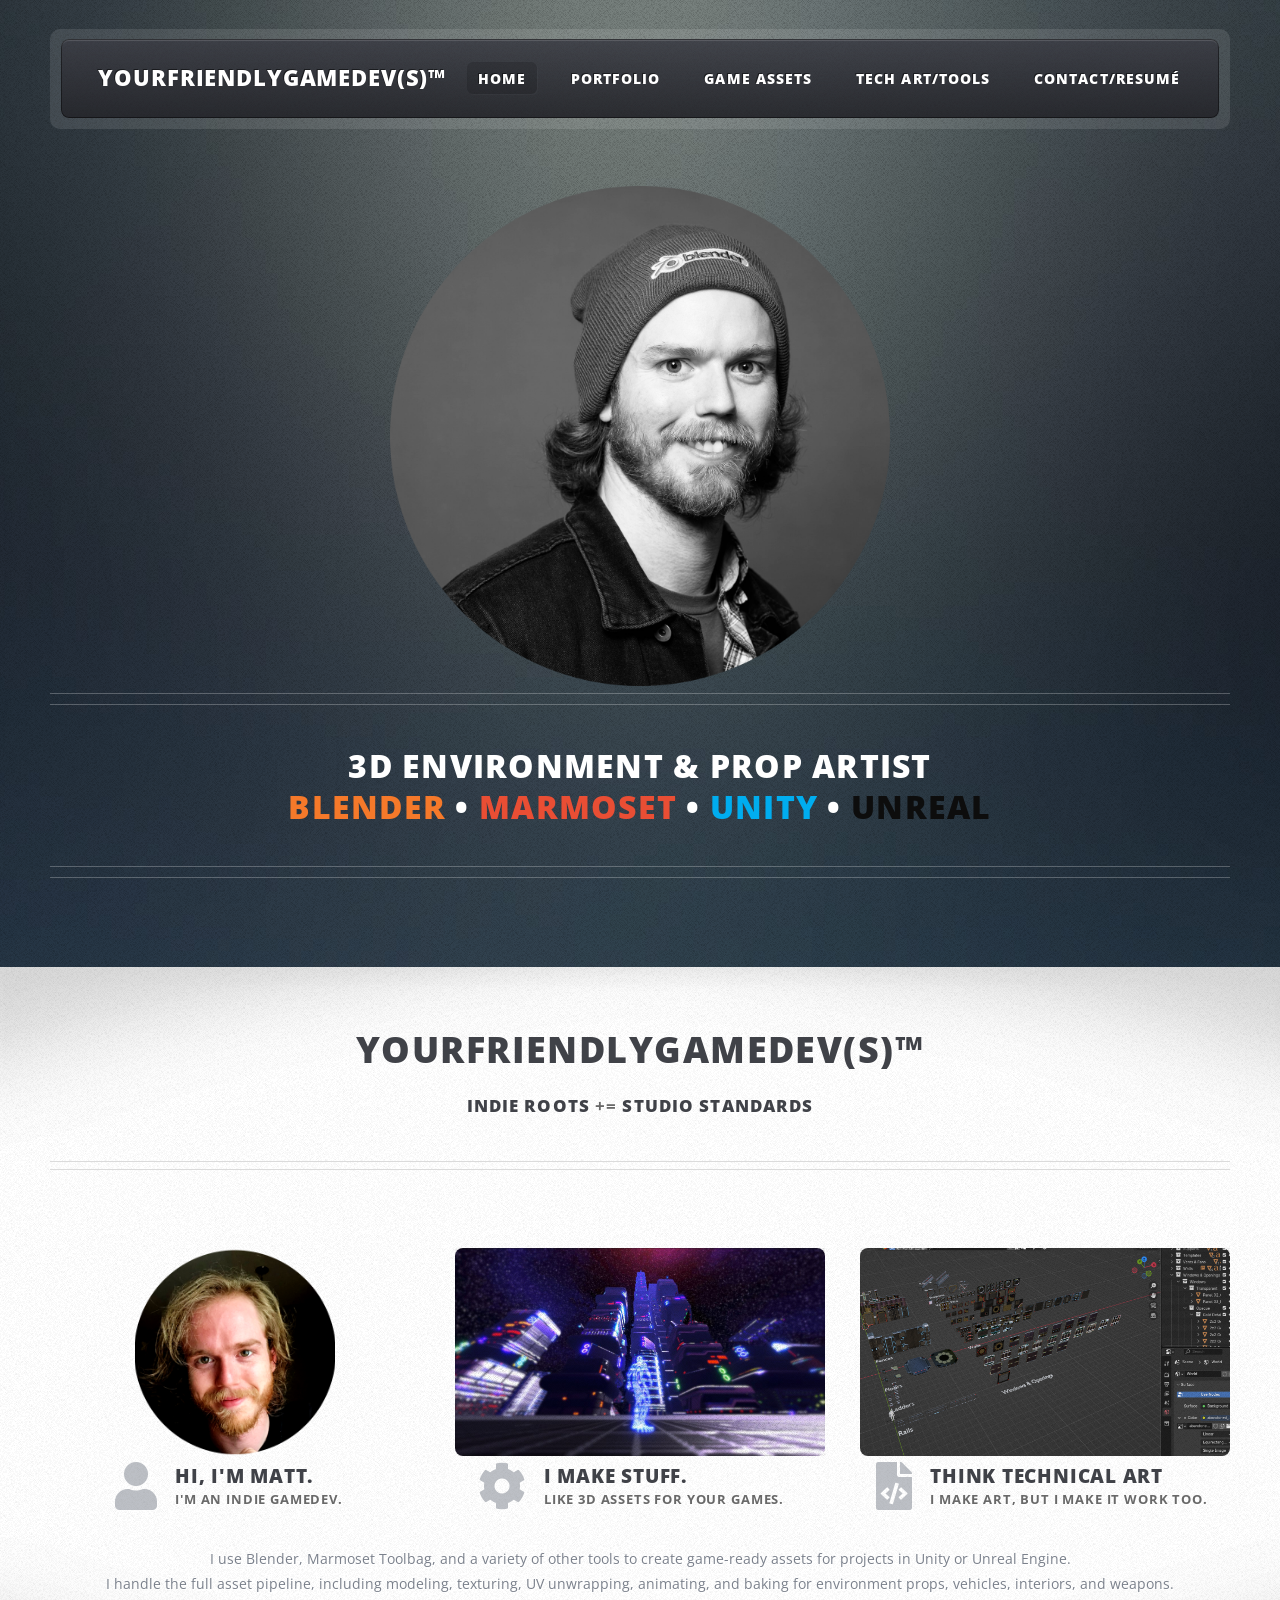
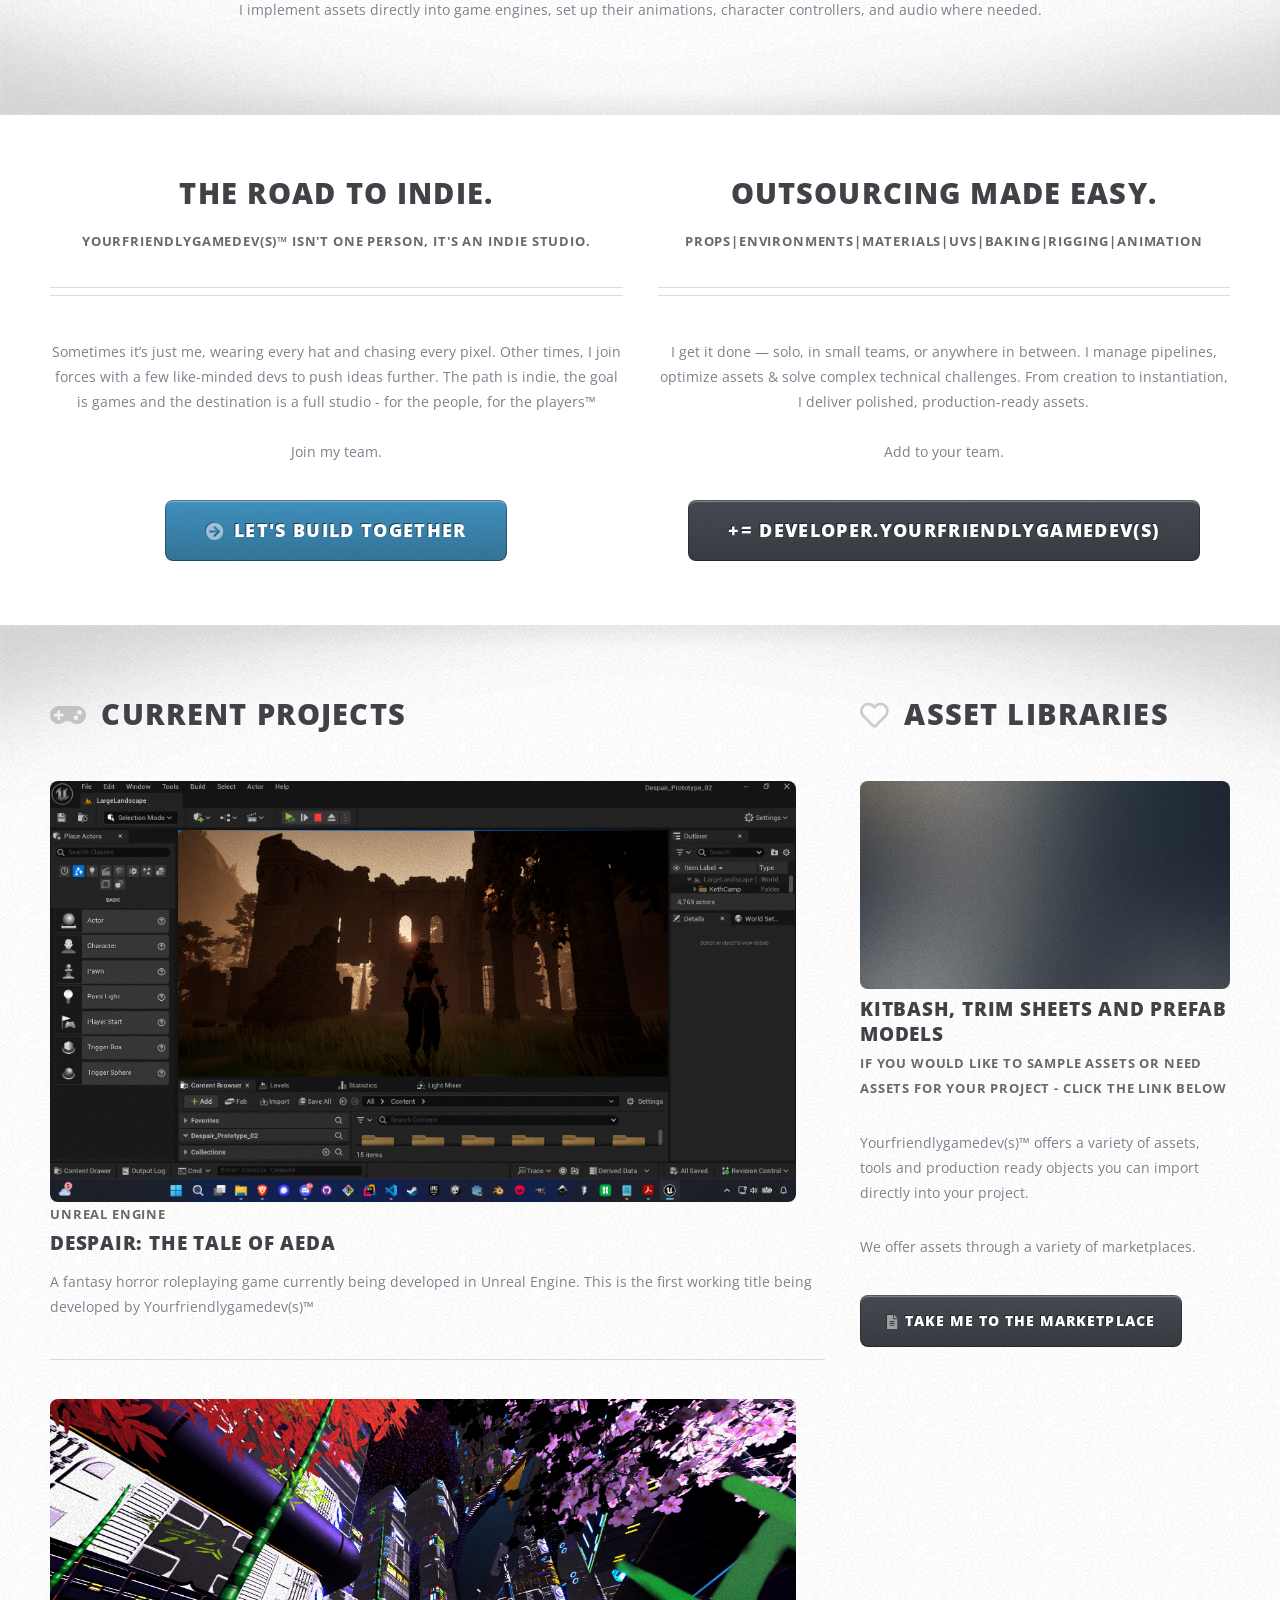
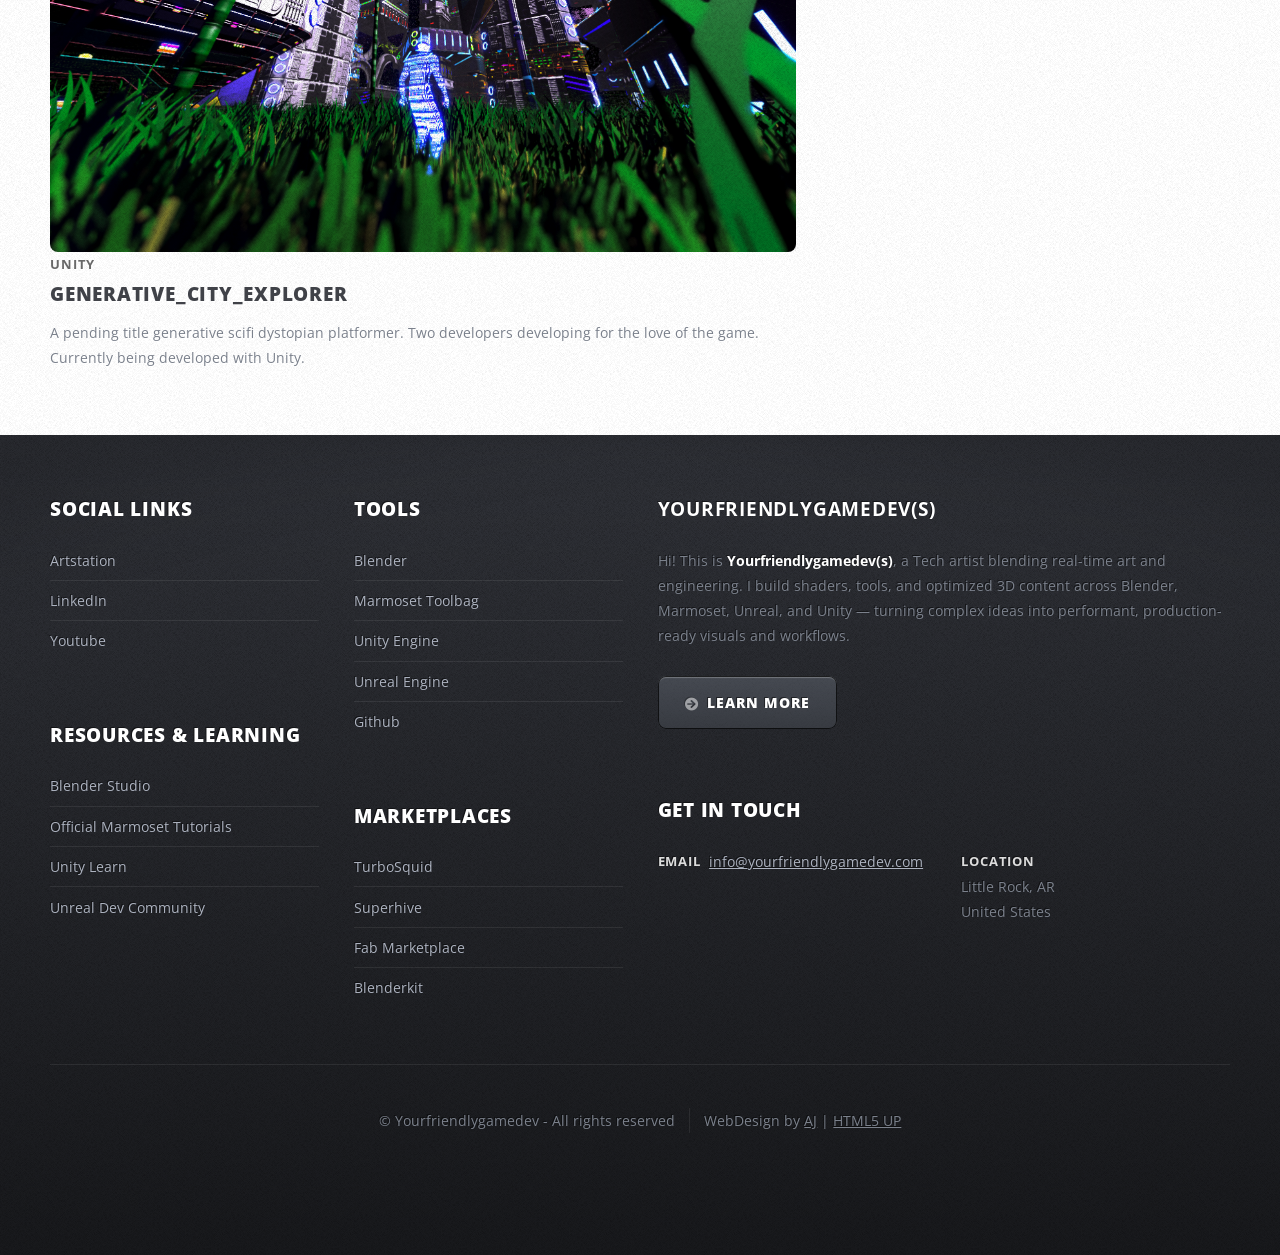
==== commit 6a740dab: "Update html files Renaming and cleaning" ====
--- a/html5up-zerofour/index.html
+++ b/html5up-zerofour/index.html
@@ -31,32 +31,17 @@
 											<ul>
 												<li class="current_page_item"><a href="index.html">Home</a></li>
 												<li>
-													<a href="#">Portfolio</a>
-													<!--
-													<ul>
-														<li><a href="#">Environment Art</a></li>
-														<li><a href="#">Game Assets</a></li>
-														<li>
-															<a href="#">Game Development</a>
-															<ul>
-																<li><a href="#">Unity</a></li>
-																<li><a href="#">Unreal Engine</a></li>
-																<li><a href="#">C#</a></li>
-															</ul>
-														</li>
-														<li><a href="#">Technical Art</a></li>
-													</ul>
-													-->
+													<a href="portfolio.html">Portfolio</a>
 												</li>
 
 												<!--Hey Matt, you need to update these other html files! -->
 												<!--Left sidebar becomes Game Assets-->
-												<li><a href="left-sidebar.html">Game Assets</a></li>
+												<li><a href="game-assets.html">Game Assets</a></li>
 												<!--Right Sidebar becomes Tech Art/Tools-->
-												<li><a href="right-sidebar.html">Tech Art/Tools</a></li>
+												<li><a href="techart-tools.html">Tech Art/Tools</a></li>
 												<!--Right Sidebar becomes Contact/Resume-->
 											
-											<li><a href="no-sidebar.html">Contact/Resumé</a></li>
+											<li><a href="contact-resume.html">Contact/Resumé</a></li>
 											</ul>
 										</nav>
 
@@ -141,7 +126,7 @@
 											</section>
 										</div>
 										<div class="col-12">
-											<p>I use Blender, Marmoset Toolbag, and other industry-standard tools to create game-ready assets for projects in Unity or Unreal Engine.<br>  
+											<p>I use Blender, Marmoset Toolbag, and a variety of other tools to create game-ready assets for projects in Unity or Unreal Engine.<br>  
 												I handle the full asset pipeline, including modeling, texturing, UV unwrapping, animating, and baking for environment props, vehicles, interiors, and weapons.<br>
 												I implement assets directly into game engines, set up their animations, character controllers, and audio where needed.
 											</p>
@@ -275,9 +260,19 @@
 									<section>
 										<h2>Social Links</h2>
 										<ul class="divided">
-											<li><a href="#">Youtube</a></li>
-											<li><a href="#">Artstation</a></li>
-											<li><a href="#">LinkedIn </a></li>
+											<li><a href="https://www.artstation.com/yourfriendlygamedev">Artstation</a></li>
+											<li><a href="https://www.linkedin.com/in/yourfriendlygamedev/">LinkedIn </a></li>
+											<li><a href="https://www.youtube.com/@yourfriendlygamedev">Youtube</a></li>
+										</ul>
+									</section>
+
+									<section>
+										<h2>Resources & Learning</h2>
+										<ul class="divided">
+											<li><a href="https://studio.blender.org/">Blender Studio</a></li>
+											<li><a href="https://marmoset.co/resources/">Official Marmoset Tutorials</a></li>
+											<li><a href="https://learn.unity.com/">Unity Learn</a></li>
+											<li><a href="https://dev.epicgames.com/community/unreal-engine/learning">Unreal Dev Community</a></li>
 
 										</ul>
 									</section>
@@ -297,6 +292,9 @@
 										</ul>
 									</section>
 
+								<div class="col-3 col-6-medium col-12-small">	
+								</div>
+
 								<!-- Links -->
 									<section>
 										<h2>Marketplaces</h2>
@@ -305,7 +303,7 @@
 											<li><a href="#">Superhive</a></li>
 											<li><a href="#">Fab Marketplace</a></li>
 											<li><a href="#">Blenderkit</a></li>
-											<li><a href="#">Consequat lorem phasellus</a></li>
+
 										</ul>
 									</section>
 
